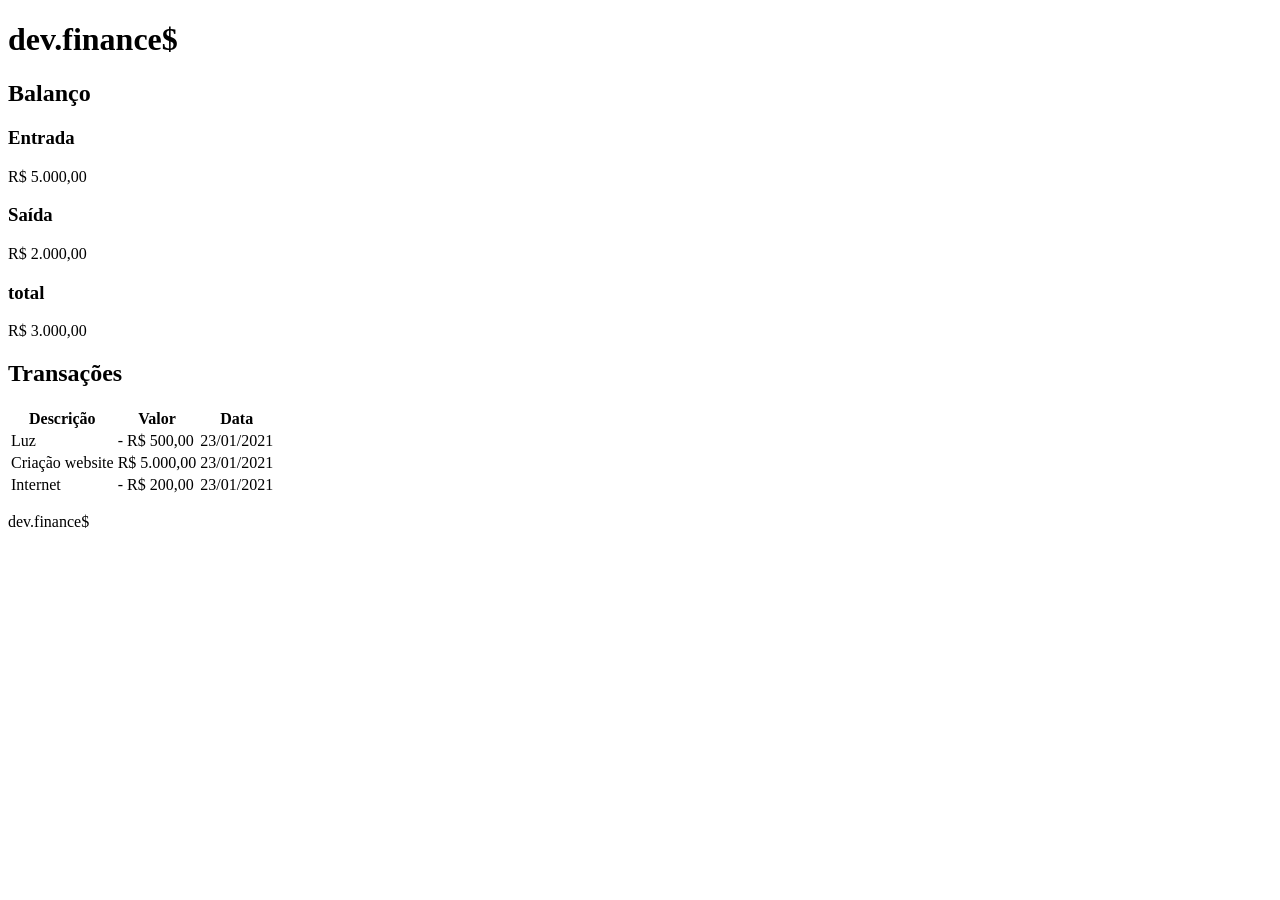
==== index.html @ 772f2cfa "first commit" ====
<!DOCTYPE html>
<html lang="pt-br">

<head>
  <meta charset="UTF-8">
  <meta http-equiv="X-UA-Compatible" content="IE=edge">
  <meta name="viewport" content="width=device-width, initial-scale=1.0">
  <title>Dev. finance$</title>

  <link rel="stylesheet" href="./style.css">
  <link rel="preconnect" href="https://fonts.googleapis.com">
  <link rel="preconnect" href="https://fonts.gstatic.com" crossorigin>
  <link
    href="https: //fonts.googleapis.com/css2? family= Roboto:ital,wght@0,400;0,700;0,900;1,100;1,500;1,700 & display=swap"
    rel="stylesheet">
</head>

<body>
  <header>
    <h1 id="logo">dev.finance$</h1>
  </header>

  <main class="container">
    <!-- classe adicional na parte global que irá ser puchada pelo CSS -->


    <section id="balance">
      <h2>Balanço</h2>


      <div class="card">
        <h3>Entrada</h3>
        <p>R$ 5.000,00</p>
      </div>

      <div class="card">
        <h3>Saída</h3>
        <p>R$ 2.000,00</p>
      </div>

      <div class="card total">
        <h3>total</h3>
        <p>R$ 3.000,00</p>
      </div>
    </section>
    
    <section id="transaction">
      <h2>Transações</h2>
      <table id="data-table"> 
        <thead>
          <tr>
            <th>Descrição</th>
            <th>Valor</th>
            <th>Data</th>
          </tr>
        </thead>
        <tbody>
          <tr>
            <td class="description">Luz</td>
            <td class="expense">- R$ 500,00</td>
            <!--expense saída de dinheiro gastos-->
            <td class="date" >23/01/2021</td>
          </tr>
          <tr>
            <td class="description">Criação website</td>
            <td class="income"> R$ 5.000,00</td>
            <!--entrrada de dinheiro ganho-->
            <td class="date" >23/01/2021</td>
          </tr>
          <tr>
            <td class="description">Internet</td>
            <td class="expense">- R$ 200,00</td>
            <td class="date" >23/01/2021</td>
          </tr>
        </tbody>
      </table>
    </section>
  </main>
  <footer>
    <p>dev.finance$</p>

  </footer>
</body>

</html>
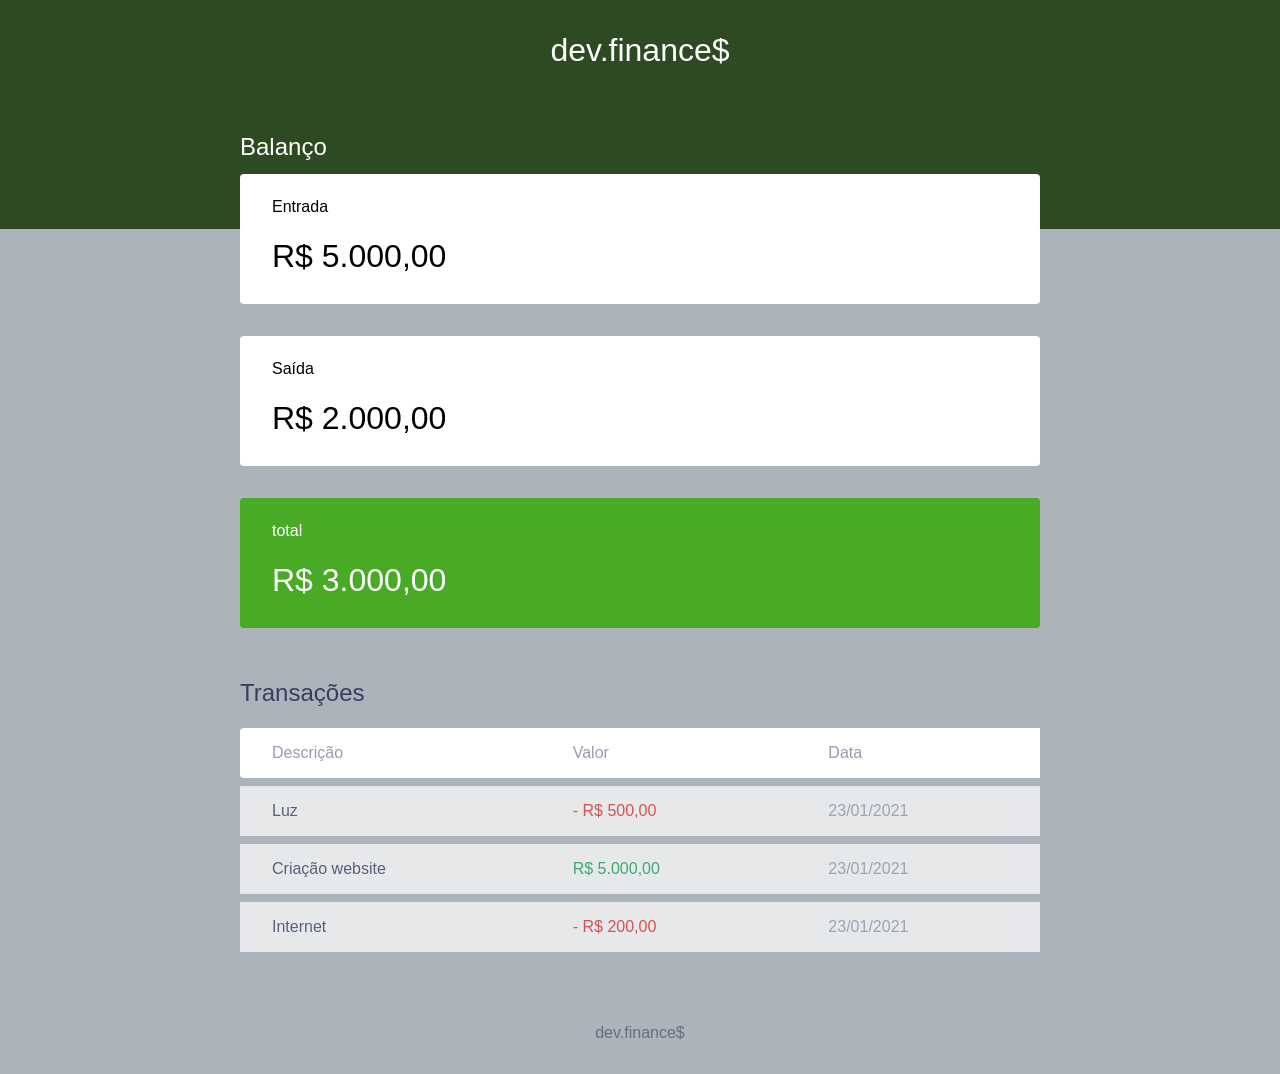
==== commit 4f66fce9: "first commit" ====
--- a/style.css
+++ b/style.css
@@ -0,0 +1,144 @@
+/* Global================dev.finance$==================================*/
+:root {
+  --dark-blue: #363f5f
+}
+
+
+* {
+  margin: 0;
+  /* zera os espaços esterno dos elementos*/
+  padding: 0;
+  /* zera os preenchimentos internos dos elementos*/
+  box-sizing: border-box;
+  /* box-sizin == medida da caixa e border-box == rezetar a caixa */
+}
+
+body {
+  background: #adb3bb;
+  /* cor de fundo*/
+  font-family: 'Roboto', sans-serif
+    /* Roboto == fonte extraida do Google-Fontes, já o sans-serif está dizendo que senão achar a fonte Roboto é par aplicar o san-serif == uma fonte lisa sem aqueles detalhas no fial de cada letra, aqueles risquinhos no final de cada letra */
+}
+
+.container {
+  /* aqui estou me referindo ao atributo CLASSE usando um "." (ponto) antes da classe adicional inserida na tag <main> no HTML*/
+  width: min(90vw, 800px);
+  /* função min() mínimo/menor está determinando que use o menor valo entre os dois */
+  margin: auto;
+}
+
+/* title ===================================== */
+h2 {
+  margin-top: 3.2rem;
+  margin-bottom: 0.8rem;
+  color: var(--dark-blue);
+  font-weight: normal;
+}
+
+/* Header ====================================================== */
+header {
+  background: #2D4A22;
+  padding: 2rem 0 10rem 0;
+  /*o espaço ao redor do cabeçalho - Ren funciona como um relógio topo 2ren, direito 0, baixo 10ren e esquerda 0 */
+  text-align: center;
+  /* alinhamento do texto interno do header ao centro.*/
+}
+
+header h1#logo {
+  /* aqui eu poderia colocar apenas #logo, pois ele está dentro da propriedade header*/
+  color: #fff;
+  /* valor da hexa decimal: RGB (RED, GREEN e BLUE) sendo o 0 a cor black, dois 00 é o green e três zeros red e fff é a cor branca.*/
+  font-weight: 100;
+
+}
+
+/* Balance================================== */
+#balance {
+  margin-top: -6rem;
+}
+
+#balance h2 {
+  color: white;
+  margin-top: 0;
+}
+
+/*Cards==================================== */
+.card {
+  background: white;
+  padding: 1.5rem 2rem;
+  /*separação almentando o espaço entre os cards */
+  border-radius: 0.25rem;
+  /* arredondando as bordas*/
+  margin-bottom: 2rem;
+}
+
+.card h3 {
+  font-weight: normal;
+  font-size: 1rem;
+  /* size é propriedade de tamanho de font */
+}
+
+.card p {
+  font-size: 2rem;
+  line-height: 3rem; /* height é a separação da linha */
+  margin-top: 1rem;
+}
+
+.card.total {
+  background: #49AA26;
+  color: white;
+}
+
+/*table==================================== */
+#data-table {
+  width: 100%; /* aqui está dizendo pro container pegar 100% do espaço */
+  border-spacing: 0 0.5rem; /* cotrola os eixos verticais e horizontais*/
+  color: #969cb3;
+}
+
+table thead tr th:first-child, 
+table thead tr td:first-child {
+  border-radius: 0.25rem 0 0 0.25rem;
+}
+
+table thead th {
+  background:white;
+  font-weight: normal;
+  padding: 1rem 2rem;
+  text-align: left;
+  
+}
+table tbody tr { /* tr significa linha normal na tabela */
+  opacity: 0.7
+}
+
+table tbody tr:hover {
+  opacity: 1
+}
+
+table tbody td {
+  background: white;
+  padding: 1rem 2rem;
+}
+
+td.description {
+  color:  var(--dark-blue);
+}
+
+td.income {
+  color: #12a453;
+}
+
+td.expense {
+  color: #e92929;
+
+}
+
+/*footer==================================== */
+footer {
+  text-align: center;
+  /* alinhar ao centro */
+  padding: 4rem 0 2rem;
+  color: var(--dark-blue);
+  opacity: 0.6;
+}
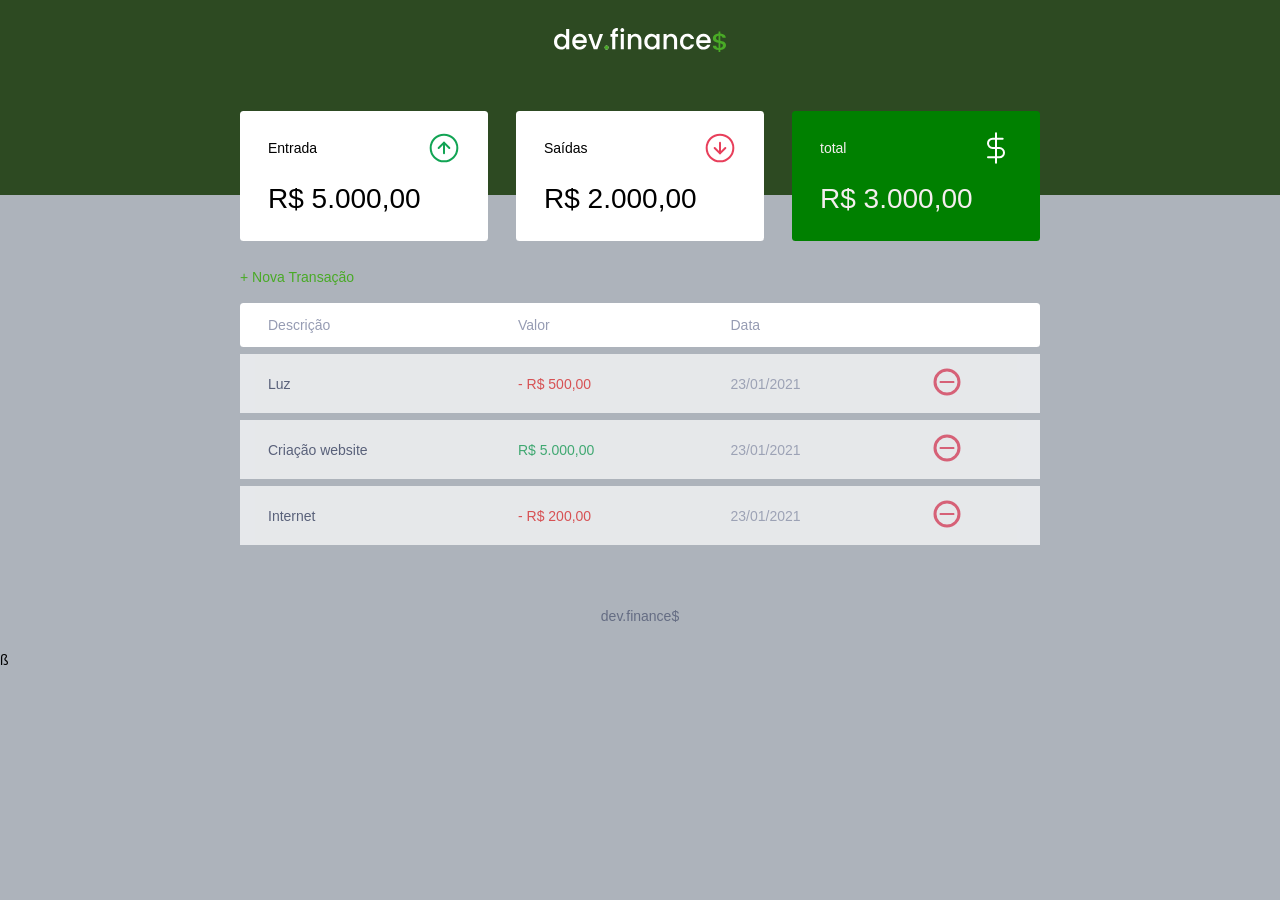
==== commit 047df11c: "up aula 2 - 23-02" ====
--- a/index.html
+++ b/index.html
@@ -17,41 +17,63 @@
 
 <body>
   <header>
-    <h1 id="logo">dev.finance$</h1>
+    <!-- <h1="logo">dev.finance$ - aqui é uma logo marca que vai no maratona 1 alula  ser substituido pela img abaixo da aula 2 da maratona 1 -->
+    <img src="./assets/logo.svg" alt="Logo Dev Finance">
+    <!--alterar a logo imagem ( Dev.Finance$) usando os arquivos da pasta assets - obs o  atribulto src="./" vai me dizer em quê lugar do mundo está esse meu arquivo "assets" -->
   </header>
 
   <main class="container">
-    <!-- classe adicional na parte global que irá ser puchada pelo CSS -->
-
+    <!-- classe adicional na parte global que irá ser puchada pelo CSS-->
 
     <section id="balance">
-      <h2>Balanço</h2>
+      <h2 class="sr-only">Balanço</h2>
+      <!--alteração na aula 2 para tornar invisível os nomes do cabaçalho Balanço e Transações, porém, continuam visiveis para os screen readers (leitores de tela) - incluiu a class "Sr-only"-->
 
 
       <div class="card">
-        <h3>Entrada</h3>
+        <h3>
+
+          <span>
+            Entrada
+          </span> <!-- caixa span genérica pra manter o elemento em linha-->
+          <img src="./assets/income.svg" alt="image de entradas">
+
+        </h3>
         <p>R$ 5.000,00</p>
       </div>
 
       <div class="card">
-        <h3>Saída</h3>
+        <h3>
+          <span>
+            Saídas
+          </span> <!-- caixa span genérica pra manter o elemento em linha-->
+          <img src="./assets/expense.svg" alt="image de saídas">
+        </h3>
         <p>R$ 2.000,00</p>
       </div>
 
       <div class="card total">
-        <h3>total</h3>
+        <h3>
+          <span>
+            total
+          </span>
+          <img src="./assets/total.svg" alt="image de total">
+        </h3>
         <p>R$ 3.000,00</p>
       </div>
     </section>
-    
+
     <section id="transaction">
-      <h2>Transações</h2>
-      <table id="data-table"> 
+      <h2 class="sr-only">Transações</h2>
+      <!--onclick tudo que tem "on" (ativar) na frente em HTML indica que: está funcionando uma ideia de ativação de eventos, neste caso o evento é o click que ativa o Modal e para que isso funcione eu uso um ponto "." ex:(onclick="Modal.open()") segue orientação no Modal logo abaixo antes do rodapé no script-->
+      <a href="#" onclick="Modal.open()" class="button new">+ Nova Transação</a>
+      <table id="data-table">
         <thead>
           <tr>
             <th>Descrição</th>
             <th>Valor</th>
             <th>Data</th>
+            <th></th>
           </tr>
         </thead>
         <tbody>
@@ -59,27 +81,97 @@
             <td class="description">Luz</td>
             <td class="expense">- R$ 500,00</td>
             <!--expense saída de dinheiro gastos-->
-            <td class="date" >23/01/2021</td>
+            <td class="date">23/01/2021</td>
+            <td>
+              <img src="./assets/minus.svg" alt="Remover transação">
+            </td>
           </tr>
           <tr>
             <td class="description">Criação website</td>
             <td class="income"> R$ 5.000,00</td>
             <!--entrrada de dinheiro ganho-->
-            <td class="date" >23/01/2021</td>
+            <td class="date">23/01/2021</td>
+            <td>
+              <img src="./assets/minus.svg" alt="Remover transação">
+            </td>
           </tr>
           <tr>
             <td class="description">Internet</td>
             <td class="expense">- R$ 200,00</td>
-            <td class="date" >23/01/2021</td>
+            <td class="date">23/01/2021</td>
+            <td>
+              <img src="./assets/minus.svg" alt="Remover transação">
+            </td>
           </tr>
         </tbody>
       </table>
     </section>
   </main>
+
+  <div class="modal-overlay">
+    <div class="modal">
+      <div id="from">
+        <h2>Nova Transação</h2>
+        <form action="">
+          <div class="input-group">
+            <label class="sr-only" for="description">descrição</label>
+            <input type="text" id="description" name="description" placeholder="Descrição" />
+          </div>
+          <div class="input-group">
+            <label class="sr-only" for="amount">Valor</label>
+            <input type="number" step="0.01" id="amount" name="amount" placeholder="0,00" />
+            <small class="help"> Use o sinal - (negativo) para despesas e , (vírgula) para casas decimais</small>
+          </div>
+          <div class="input-group">
+            <label class="sr-only" for="date">Data</label>
+            <input type="date" id="date" name="date" />
+          </div>
+
+          <div class="input-group actions">
+            <a onclick="Modal.close()" href="#" class="button cancel">cancelar</a>
+            <!-- <button type="submit" class=""></button> obs: se houvesse mais de um button colocarias o type="submit", mas, como só há um button posso colocar só <butto/> como está abaixo. -->
+            <button>Salvar</button>
+
+          </div>
+        </form>
+      </div>
+    </div>
+  </div>
+  </div>
+
   <footer>
     <p>dev.finance$</p>
+  </footer>
 
-  </footer>
+  <script>
+    const Modal = {
+      open() {
+        // abrir modal
+        // adicionar a class active ao modal
+
+        /* alert('abrir o modal')  aqui o no a funcionalidade alert é colocado o argumento 'abrir o modal' para que quando clicarmos na aba + Nova Transação o navegador abra uma caixa de texto indicando a funcionalidade ok */
+
+        document.querySelector('.modal-overlay') /* aqui temos o document ou seja o "DOM", este é o modelo do meu HTML, tem acesso a todo o HTML então coloco um "." (ponto) e adiciono o ".querySelector", assim o document (DOM) está pedindo ao querySelector que pesquise (query) e selecione (selector) traga o .model-overlay de onde ele estiver dentro do HTML, encontrando ele vai devolver. O próximo passo é procurar na lista de classes (.classlist) como segue abaixo... */
+          .classList.add('active') /*aqui estou pedido para que a propriedade classlist (lista de classes) que também é um objeto e por isso eu consigo colocar um pontinho "." nela  que  add (adicionar) adicione  a class 'active'.*/
+
+
+      },
+
+      close() {
+        // fechar o Modal
+        // remover a clas active do 
+
+        document
+          .querySelector('.modal-overlay')
+          .classList
+          .remove('active')
+
+      }
+
+    }
+
+  </script>ß
+
 </body>
 
 </html>
--- a/style.css
+++ b/style.css
@@ -1,6 +1,9 @@
 /* Global================dev.finance$==================================*/
 :root {
-  --dark-blue: #363f5f
+  --dark-blue: #363f5f;
+  --green: #49AA26;
+  --ligth-green: #3dd705;
+  --red: #e92929;
 }
 
 
@@ -13,11 +16,31 @@
   /* box-sizin == medida da caixa e border-box == rezetar a caixa */
 }
 
+html {
+  font-size: 93.75%;
+  /* 93.75% é igual a 15pix sendo que 100% equivalem a 16pix (fonte padrão do navegador) ( regra de três (100*15)/16 = 93.75% */
+
+}
+
 body {
   background: #adb3bb;
   /* cor de fundo*/
   font-family: 'Roboto', sans-serif
     /* Roboto == fonte extraida do Google-Fontes, já o sans-serif está dizendo que senão achar a fonte Roboto é par aplicar o san-serif == uma fonte lisa sem aqueles detalhas no fial de cada letra, aqueles risquinhos no final de cada letra */
+}
+
+.sr-only {
+  position: absolute;
+  /* alteração Maratona 1 na aula 2 para tornar invisível os nomes do cabaçalho Balanço e Transações*/
+  width: 1px;
+  /* esses elementos abaixo são truques do CSS PARA camuflar invisibilisar elementos sem prejudicar a arquitetura do projeto - mantem visível para os leitores de tela fica invisível apenas pra nós */
+  height: 1px;
+  padding: 0;
+  margin: -1px;
+  overflow: hidden;
+  clip: rect(0, 0, 0, 0);
+  white-space: nowrap;
+  border-width: 0;
 }
 
 .container {
@@ -34,6 +57,65 @@
   color: var(--dark-blue);
   font-weight: normal;
 }
+
+/*Links & Buttons==================================*/
+a {
+  color: var(--green);
+  text-decoration: none;
+}
+
+a:hover {
+  color: var(--green);
+}
+
+button {
+  width: 100%;
+  height: 50px;
+
+  border: none;
+
+  color: white;
+  background: var(--green);
+
+  padding: 0;
+
+  border-radius: 0.25rem;
+
+  cursor: poiter;
+  /* passou o mouser em cima aparece a mãozinha no cursor */
+}
+
+button:hover {
+  background: var var(--ligth-green);
+}
+
+
+.button.new {
+  /* se após o "." tiver um espaço antes de new ex:".button .new" estou pedindo para procurar dentro da caixa button uma outra caixa de nome new, mas, se não haver estaço e a  separação for apenas por ponto ex:".button.new" , estou querendo que: a mes caixa exista button e new*/
+  display: inline-block;
+  /* limita o espaço apenas dentro do button (+ Nova Transação) não deixa percorrer toda linha vertical */
+  margin-bottom: .8rem;
+}
+
+.button.cancel {
+  color: var(--red);
+  border: 2px var(--red) solid;
+  border-radius: 0.25rem;
+
+  height: 50px;
+
+  display: flex;
+  /* o que eu faço para alinhar ao centro o botton cancelar ? resposta: abrir com display: flex e usar os dois itens abaixo */
+  align-items: center;
+  justify-content: center;
+
+  opacity: 0.6;
+}
+
+button.center:hover {
+  opacity: 1;
+}
+
 
 /* Header ====================================================== */
 header {
@@ -76,39 +158,60 @@
   font-weight: normal;
   font-size: 1rem;
   /* size é propriedade de tamanho de font */
+  display: flex;
+  align-items: center;
+  justify-content: space-between;
+  /* espaço entre os elementos */
 }
 
 .card p {
   font-size: 2rem;
-  line-height: 3rem; /* height é a separação da linha */
+  line-height: 3rem;
+  /* height é a separação da linha */
   margin-top: 1rem;
 }
 
 .card.total {
-  background: #49AA26;
-  color: white;
+  background: green;
+  color: rgb(244, 238, 238);
 }
 
 /*table==================================== */
+#transaction {
+  display: block;
+  width: 100%;
+  /* aqui está dizendo pro container pegar 100% do espaço */
+  overflow-x: auto;
+}
+
 #data-table {
-  width: 100%; /* aqui está dizendo pro container pegar 100% do espaço */
-  border-spacing: 0 0.5rem; /* cotrola os eixos verticais e horizontais*/
+  width: 100%;
+  border-spacing: 0 0.5rem;
+  /* cotrola os eixos verticais e horizontais*/
   color: #969cb3;
-}
-
-table thead tr th:first-child, 
+
+}
+
+table thead tr th:first-child,
 table thead tr td:first-child {
   border-radius: 0.25rem 0 0 0.25rem;
 }
 
+table thead tr th:last-child,
+table thead tr td:last-child {
+  border-radius: 0 0.25rem 0.25rem 0;
+}
+
 table thead th {
-  background:white;
+  background: white;
   font-weight: normal;
   padding: 1rem 2rem;
   text-align: left;
-  
-}
-table tbody tr { /* tr significa linha normal na tabela */
+
+}
+
+table tbody tr {
+  /* tr significa linha normal na tabela */
   opacity: 0.7
 }
 
@@ -122,7 +225,7 @@
 }
 
 td.description {
-  color:  var(--dark-blue);
+  color: var(--dark-blue);
 }
 
 td.income {
@@ -131,7 +234,94 @@
 
 td.expense {
   color: #e92929;
-
+}
+
+/* Modal ====================================*/
+.modal-overlay {
+  width: 100%;
+  /* largura da caixa*/
+  height: 100%;
+  /* altura da caixa*/
+
+  background-color: rgba(0, 0, 0, 0, 7);
+  /* significado == rgba(red, green, blue, alpha); obs: alpha é a transparência */
+  position: fixed;
+  top: 0;
+
+  display: flex;
+  align-items: center;
+  justify-content: center;
+
+  opacity: 0;
+  visibility: hidden;
+
+  z-index: 1;
+
+}
+
+.modal-overlay.active {
+  opacity: 1;
+  visibility: visible;
+
+
+}
+
+
+.modal {
+  background: #c7d5da;
+  padding: 2.4rem;
+  position: relative;
+
+  z-index: 1;
+  /* width: 90%; controlando a largura da caixa */
+  max-width: 500px;
+  /* máximo da largura 500px */
+
+
+}
+
+/*Form ================ Formulário Nova Transação ======= */
+#form {
+  /* uma div*/
+  max-width: 500px;
+  /* até o de máximo de 500px*/
+}
+
+#form h2 {
+  margin-top: 0;
+}
+
+/* #form form input { - especificidade (ser específico) aqui estou dizendo que: vou mecher no input que está dentro do outro form dentro do outro #input, sendo super específico com qual input estou trabalhando */
+input {
+  border: none;
+  /* tirar as bordas do form*/
+  border-radius: 0.2rem;
+  /* arredondar as bordas do input*/
+  padding: 0.8rem;
+  /* espaço (preenchimento) interno */
+  width: 100%;
+}
+
+.input-group {
+  margin-top: 00.8rem;
+
+}
+
+.input-group small {
+  opacity: 0.4;
+}
+
+.input-group.actions {
+  display: flex;
+  justify-content: space-between;
+  align-items: center;
+
+}
+
+.input-group.actions .button,
+.input-group.actions button {
+  width: 48%;
+  /* que todos tenhão ums largura de 48% */
 }
 
 /*footer==================================== */
@@ -142,3 +332,23 @@
   color: var(--dark-blue);
   opacity: 0.6;
 }
+
+/* Responsive =================================
+tudo que tiver o arroba @ em inglês "at" na frente é Responsivi */
+@media (min-width: 800px) {
+  html {
+    font-size: 87.5%;
+  }
+
+  #balance {
+    display: grid;
+    /* com o display grid você consegue manipular as colunas e/ ou caixas no horizontal e vertical */
+    grid-template-columns: 1fr 1fr 1fr;
+    /* bem, aqui o grid está indicando frações (fr), porém o grid aceita fr, %, px, trabalhando os tamanhos das caixas individualmentes e tanbém tem a função repeat (repete) ao invés de colocar várias vezes a fração (fr) você pode abrir parentes e colocar por ex: grid-template-columns: (repeat 3, 1fr ); */
+    gap: 2rem;
+
+  }
+
+
+
+}
